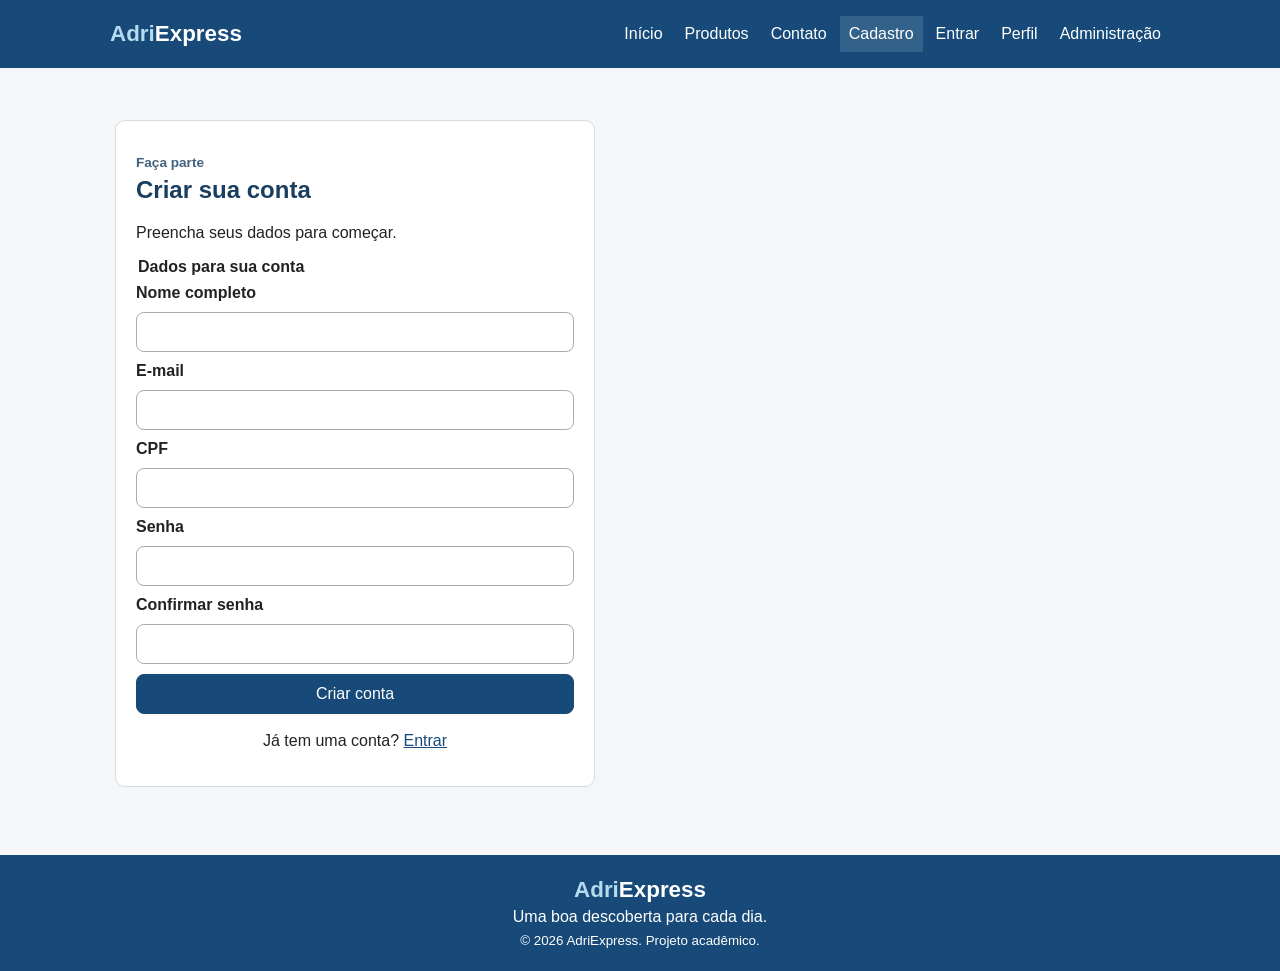
==== Abas/cadastro.html @ ba603cd6 "Feat: Add cadastro. Adição da página de cadastro, seu CSS e exclusão de paginas obsoletas." ====
<!DOCTYPE html>
<html lang="pt-BR">
    <head>
        <meta charset="UTF-8">
        <meta name="viewport" content="width=device-width, initial-scale=1.0">
        <title>Cadastro | AdriExpress</title>
        <link rel="stylesheet" href="../CSS/base.css">
        <link rel="stylesheet" href="../CSS/cadastro.css">
    </head>
    <body>
        <header class="cabecalho">
            <div class="cabecalho-principal">
                <a class="marca" href="index.html" aria-label="AdriExpress - início"><span>Adri</span>Express</a>
                <input class="menu" type="checkbox" id="menu">
                <label class="menu-icone" for="menu" aria-label="Abrir ou fechar menu"><span></span><span></span><span></span></label>
                <nav class="navegacao" aria-label="Navegação principal">
                    <a href="index.html">Início</a>
                    <a href="loja.html">Produtos</a>
                    
                    <a href="Contato.html">Contato</a>
                    <a href="cadastro.html" aria-current="page">Cadastro</a>
                    <a href="login.html">Entrar</a>
                    <a href="perfil.html">Perfil</a>
                    <a href="relatorios.html">Administração</a>
                </nav>
            </div>
        </header>
        <main class="pagina pagina-formulario">
            <section class="formulario-cartao">
                <p class="sobretitulo">Faça parte</p>
                <h1>Criar sua conta</h1>
                <p class="texto-ajuda">Preencha seus dados para começar.</p>
                <form class="formulario-padrao" id="form-cadastro">
                    <fieldset class="grupo-campos">
                        <legend>Dados para sua conta</legend>
                        <label for="cadastro-nome">Nome completo</label>
                        <input id="cadastro-nome" name="nome" type="text" minlength="3" required>
                        <label for="cadastro-email">E-mail</label>
                        <input id="cadastro-email" name="email" type="email" required>
                        <label for="cadastro-cpf">CPF</label>
                        <input id="cadastro-cpf" name="cpf" type="text" inputmode="numeric" title="Digite um CPF com 11 números, com ou sem pontuação." required>
                        <label for="cadastro-senha">Senha</label>
                        <input id="cadastro-senha" name="senha" type="password" minlength="8" required>
                        <label for="cadastro-confirmacao">Confirmar senha</label>
                        <input id="cadastro-confirmacao" name="confirmacao" type="password" minlength="8" required>
                    </fieldset>
                    <button class="botao botao-cheio" type="button">Criar conta</button>
                </form>
                <p class="alternativa-formulario">Já tem uma conta? <a href="login.html">Entrar</a></p>
            </section>
        </main>
        <footer class="rodape">
            <a class="marca marca-rodape" href="index.html"><span>Adri</span>Express</a>
            <p>Uma boa descoberta para cada dia.</p> <small>© 2026 AdriExpress. Projeto acadêmico.</small>
        </footer>
    </body>
</html>
---- CSS/base.css ----
:root {
    --azul: #174a78;
    --fundo: #f4f6f8;
    --borda: #d5dce3;
    font-family: Arial, sans-serif;
    color: #222;
    background: var(--fundo);
}

* {
    box-sizing: border-box;
}

body {
    min-width: 280px;
    min-height: 100vh;
    margin: 0;
    display: flex;
    flex-direction: column;
}

img {
    max-width: 100%;
}

a {
    color: var(--azul);
}

a:hover {
    color: #092d50;
}

a:focus-visible, button:focus-visible, input:focus-visible, select:focus-visible, textarea:focus-visible {
    outline: 2px solid #d58b18;
    outline-offset: 2px;
}

button, input, select, textarea {
    font: inherit;
}

button {
    cursor: pointer;
}

.cabecalho, .rodape {
    color: white;
    background: var(--azul);
}

.cabecalho-principal {
    max-width: 1100px;
    min-height: 68px;
    margin: auto;
    padding: 12px 20px;
    display: flex;
    align-items: center;
    justify-content: space-between;
    gap: 18px;
}

.marca {
    color: white;
    font-size: 1.4rem;
    font-weight: bold;
    text-decoration: none;
    white-space: nowrap;
}

.marca span {
    color: #b5dced;
}

.navegacao {
    display: flex;
    flex-wrap: wrap;
    gap: 4px;
}

.navegacao a {
    padding: 9px;
    color: white;
    text-decoration: none;
}

.navegacao a:hover, .navegacao a[aria-current="page"] {
    background: #32618a;
}

.menu, .menu-icone {
    display: none;
}

.pagina {
    width: min(100% - 32px, 1050px);
    margin: auto;
    padding: 32px 0 48px;
    flex: 1;
}

.introducao-pagina {
    margin-bottom: 24px;
}

h1, h2, h3 {
    color: #193e60;
}

.sobretitulo {
    margin-bottom: 6px;
    color: #42627e;
    font-size: .85rem;
    font-weight: bold;
}

.botao {
    padding: 10px 14px;
    display: inline-block;
    border: 1px solid var(--azul);
    border-radius: 8px;
    color: white;
    background: var(--azul);
    text-align: center;
    text-decoration: none;
    transition: background .15s;
}

.botao:hover {
    color: white;
    background: #32618a;
}

.botao:active {
    opacity: .8;
}

.botao-secundario {
    color: var(--azul);
    background: white;
}

.botao-cheio {
    width: 100%;
}

.cartao, .formulario-cartao, .resumo-pedido {
    padding: 20px;
    border: 1px solid var(--borda);
    border-radius: 10px;
    background: white;
}

.rodape {
    margin-top: auto;
    padding: 22px;
    text-align: center;
}

.rodape p, .rodape small {
    margin: 5px;
}

.formulario-padrao, .form-contato {
    display: grid;
    gap: 10px;
}

.formulario-padrao label, .form-contato label {
    font-weight: bold;
}

.formulario-padrao input, .formulario-padrao select, .formulario-padrao textarea, .form-contato input, .form-contato textarea {
    width: 100%;
    padding: 10px;
    border: 1px solid #aaa;
    border-radius: 8px;
}

.formulario-padrao textarea, .form-contato textarea {
    min-height: 90px;
}

@media (min-width: 768px) and (max-width: 1024px) {
    .cabecalho-principal {
        flex-wrap: wrap;
    }

    .navegacao {
        justify-content: center;
    }

}

@media (max-width: 767px) {
    .cabecalho-principal {
        flex-wrap: wrap;
    }

    .menu {
        position: absolute;
        width: 1px;
        height: 1px;
        overflow: hidden;
    }

    .menu-icone {
        width: 40px;
        padding: 9px;
        display: grid;
        gap: 5px;
        border: 1px solid white;
        border-radius: 8px;
    }

    .menu-icone span {
        height: 2px;
        background: white;
    }

    .menu:focus-visible + .menu-icone {
        outline: 2px solid #d58b18;
    }

    .navegacao {
        width: 100%;
        display: none;
        flex-direction: column;
    }

    .menu:checked ~ .navegacao {
        display: flex;
    }

}

@media (max-width: 320px) {
    body {
        min-width: 0;
    }

    .pagina {
        width: calc(100% - 24px);
    }

}
---- CSS/cadastro.css ----
.formulario-cartao {
    width: min(100%, 480px);
    margin: 20px 0;
}

.formulario-cartao h1 {
    margin-top: 0;
}

.grupo-campos {
    margin: 0;
    padding: 0;
    display: grid;
    gap: 10px;
    border: 0;
}

.grupo-campos legend {
    margin-bottom: 8px;
    font-weight: bold;
}

.alternativa-formulario {
    margin-top: 18px;
    text-align: center;
}
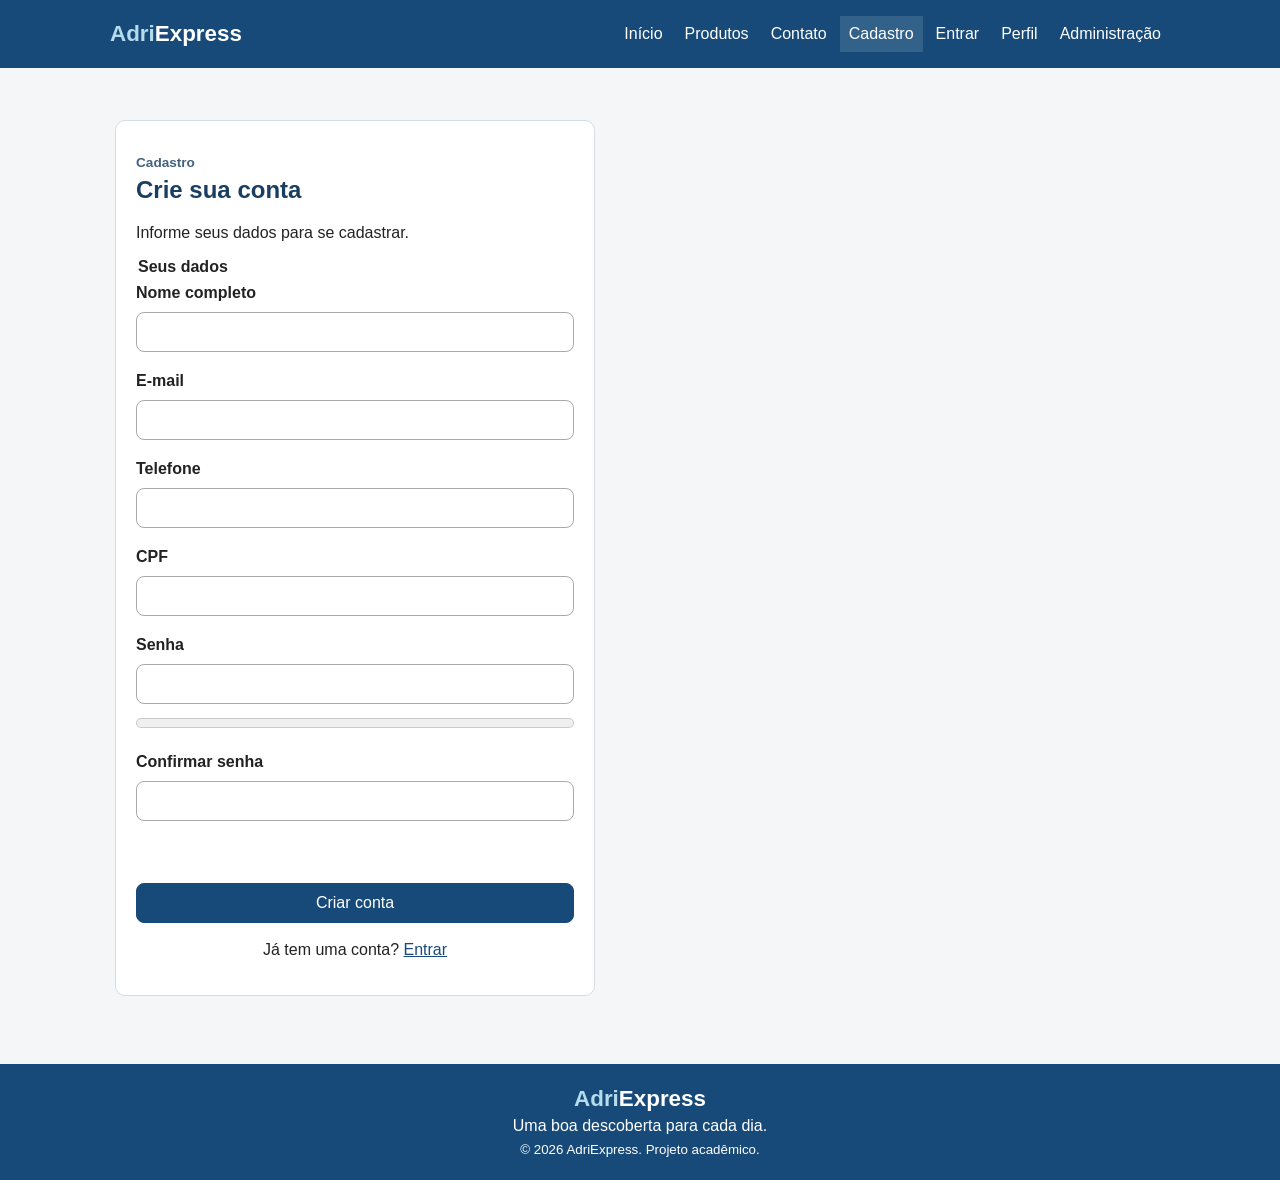
==== commit 1c65cea9: "feat: Cadastro JavaS init. Inicialização do js de cadastro." ====
--- a/Abas/cadastro.html
+++ b/Abas/cadastro.html
@@ -27,24 +27,34 @@
         </header>
         <main class="pagina pagina-formulario">
             <section class="formulario-cartao">
-                <p class="sobretitulo">Faça parte</p>
-                <h1>Criar sua conta</h1>
-                <p class="texto-ajuda">Preencha seus dados para começar.</p>
-                <form class="formulario-padrao" id="form-cadastro">
+                <p class="sobretitulo">Cadastro</p>
+                <h1>Crie sua conta</h1>
+                <p class="texto-ajuda">Informe seus dados para se cadastrar.</p>
+                <form class="formulario-padrao" id="form-cadastro" novalidate>
                     <fieldset class="grupo-campos">
-                        <legend>Dados para sua conta</legend>
+                        <legend>Seus dados</legend>
                         <label for="cadastro-nome">Nome completo</label>
-                        <input id="cadastro-nome" name="nome" type="text" minlength="3" required>
-                        <label for="cadastro-email">E-mail</label>
-                        <input id="cadastro-email" name="email" type="email" required>
-                        <label for="cadastro-cpf">CPF</label>
-                        <input id="cadastro-cpf" name="cpf" type="text" inputmode="numeric" title="Digite um CPF com 11 números, com ou sem pontuação." required>
-                        <label for="cadastro-senha">Senha</label>
-                        <input id="cadastro-senha" name="senha" type="password" minlength="8" required>
-                        <label for="cadastro-confirmacao">Confirmar senha</label>
-                        <input id="cadastro-confirmacao" name="confirmacao" type="password" minlength="8" required>
-                    </fieldset>
-                    <button class="botao botao-cheio" type="button">Criar conta</button>
+                    <input id="cadastro-nome" name="nome" type="text" autocomplete="name" required aria-describedby="erro-cadastro-nome">
+                    <small class="erro-campo" id="erro-cadastro-nome" data-error-for="nome" aria-live="polite"></small>
+                    <label for="cadastro-email">E-mail</label>
+                    <input id="cadastro-email" name="email" type="email" autocomplete="email" required aria-describedby="erro-cadastro-email">
+                    <small class="erro-campo" id="erro-cadastro-email" data-error-for="email" aria-live="polite"></small>
+                    <label for="cadastro-telefone">Telefone</label>
+                    <input id="cadastro-telefone" name="telefone" type="tel" inputmode="numeric" autocomplete="tel" maxlength="11" required aria-describedby="erro-cadastro-telefone">
+                    <small class="erro-campo" id="erro-cadastro-telefone" data-error-for="telefone" aria-live="polite"></small>
+                    <label for="cadastro-cpf">CPF</label>
+                    <input id="cadastro-cpf" name="cpf" type="text" inputmode="numeric" autocomplete="off" maxlength="14" title="Digite um CPF com 11 números." required aria-describedby="erro-cadastro-cpf">
+                    <small class="erro-campo" id="erro-cadastro-cpf" data-error-for="cpf" aria-live="polite"></small>
+                    <label for="cadastro-senha">Senha</label>
+                    <input id="cadastro-senha" name="senha" type="password" autocomplete="new-password" required aria-describedby="erro-cadastro-senha">
+                    <meter id="forca-senha" class="medidor-senha" min="0" max="4" value="0" aria-label="Força da senha: não informada">Não informada</meter>
+                    <small class="erro-campo" id="erro-cadastro-senha" data-error-for="senha" aria-live="polite"></small>
+                    <label for="cadastro-confirmacao">Confirmar senha</label>
+                    <input id="cadastro-confirmacao" name="confirmacao" type="password" autocomplete="new-password" required aria-describedby="erro-cadastro-confirmacao">
+                    <small class="erro-campo" id="erro-cadastro-confirmacao" data-error-for="confirmacao" aria-live="polite"></small>
+                </fieldset>
+                <p id="cadastro-mensagem" class="mensagem-formulario" role="status" aria-live="polite"></p>
+                <button class="botao botao-cheio" type="submit">Criar conta</button>
                 </form>
                 <p class="alternativa-formulario">Já tem uma conta? <a href="login.html">Entrar</a></p>
             </section>
@@ -53,5 +63,6 @@
             <a class="marca marca-rodape" href="index.html"><span>Adri</span>Express</a>
             <p>Uma boa descoberta para cada dia.</p> <small>© 2026 AdriExpress. Projeto acadêmico.</small>
         </footer>
+        <script type="module" src="../Scripts/app.js"></script>
     </body>
 </html>
--- a/CSS/cadastro.css
+++ b/CSS/cadastro.css
@@ -24,3 +24,8 @@
     margin-top: 18px;
     text-align: center;
 }
+
+.medidor-senha {
+    width: 100%;
+    height: 1.2rem;
+}
